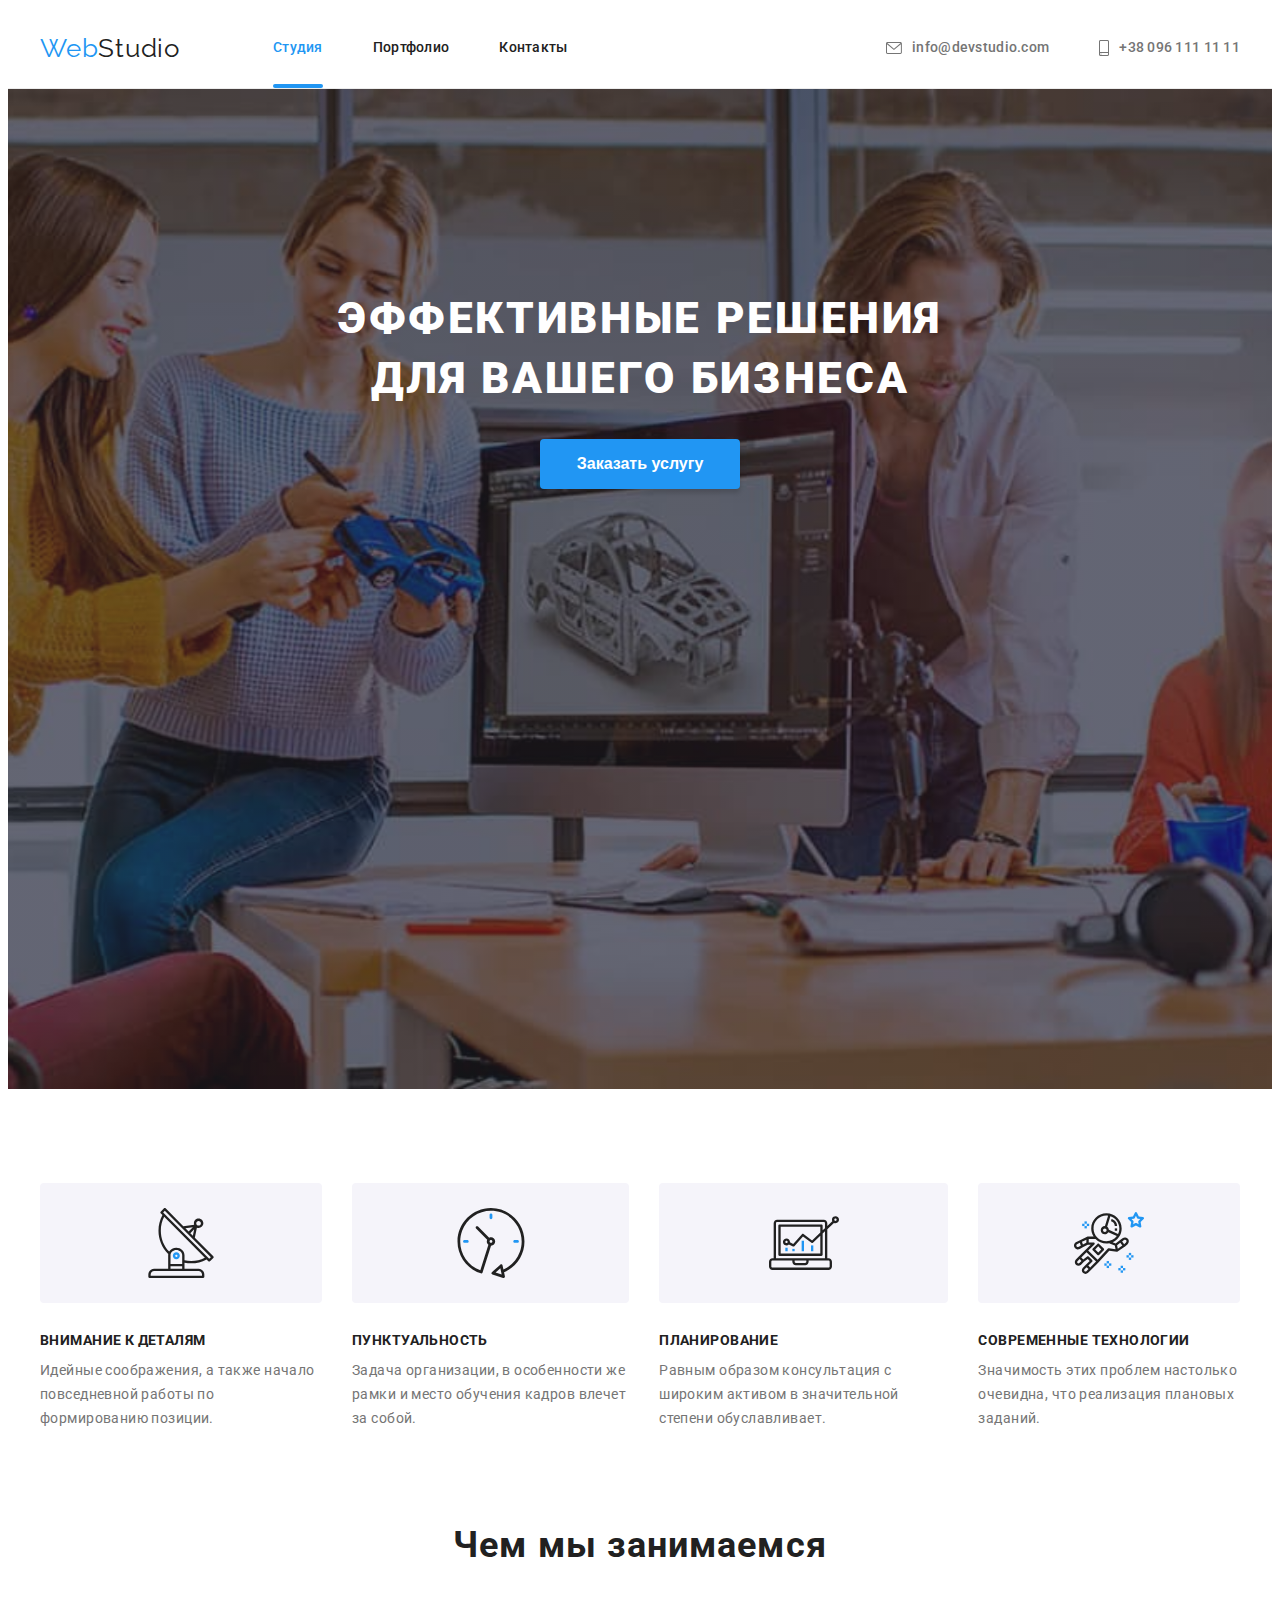
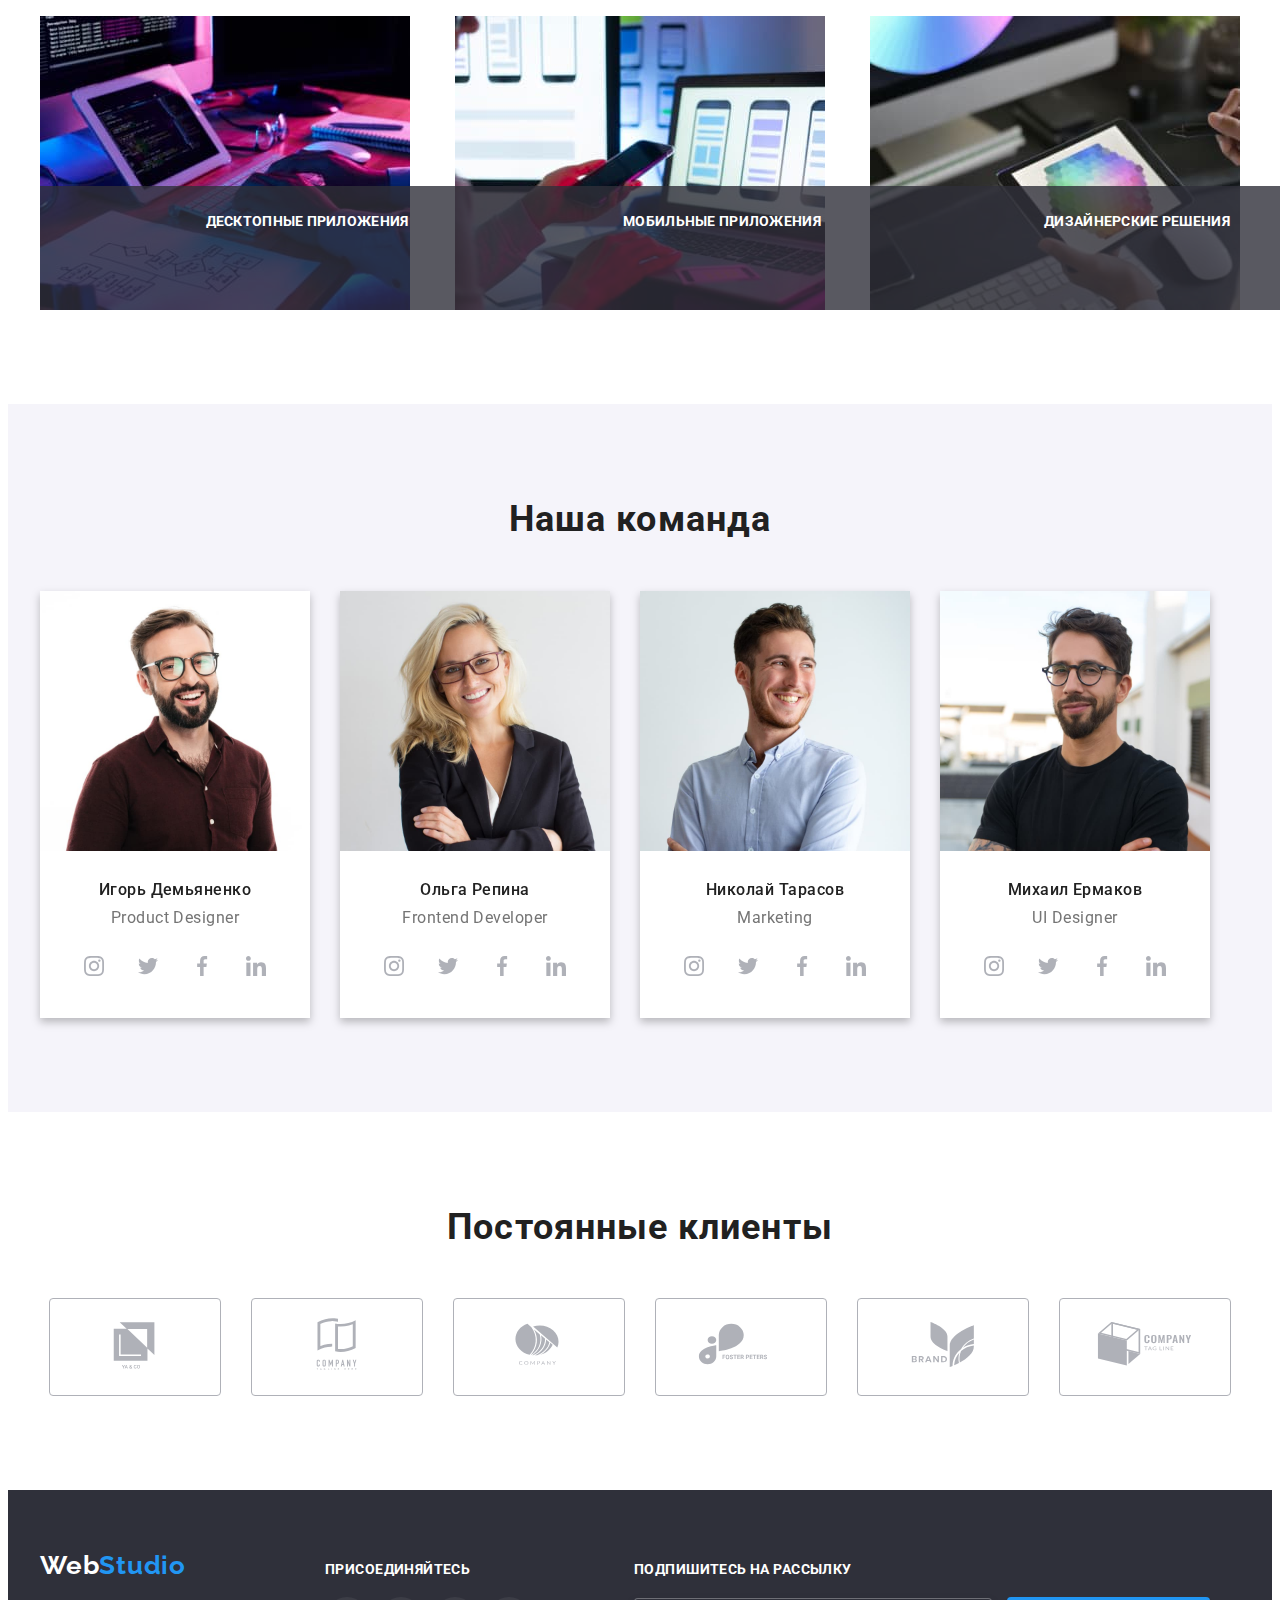
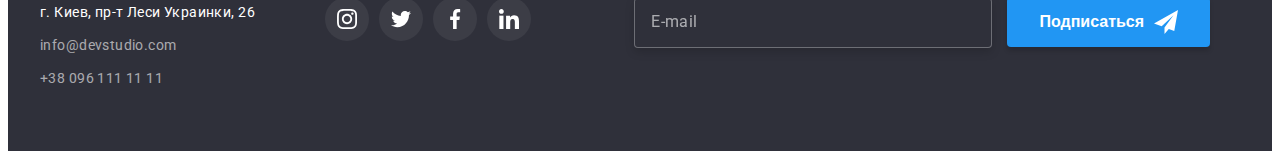
==== index.html @ 56048e96 "compile to scss" ====
<!DOCTYPE html>
<html lang="ru">
<head>
    <meta charset="UTF-8">
    <meta http-equiv="X-UA-Compatible" content="IE=edge">
    <meta name="viewport" content="width=device-width, initial-scale=1.0">
    <title>Document</title>
    <link rel="preconnect" href="https://fonts.googleapis.com">
    <link rel="preconnect" href="https://fonts.gstatic.com" crossorigin>
    <link href="https://fonts.googleapis.com/css2?family=Raleway:wght@700&family=Roboto:wght@400;500;700;900&display=swap" rel="stylesheet">
    <link rel="stylesheet" href="https://cdnjs.cloudflare.com/ajax/libs/modern-normalize/1.1.0/modern-normalize.min.css" integrity="sha512-wpPYUAdjBVSE4KJnH1VR1HeZfpl1ub8YT/NKx4PuQ5NmX2tKuGu6U/JRp5y+Y8XG2tV+wKQpNHVUX03MfMFn9Q==" crossorigin="anonymous" referrerpolicy="no-referrer" />
    <link rel="stylesheet" href="./css/main.min.css">
</head>
<body class="page">
    <!--Шапка сайта-->
    <header class="page-header">
        <div class="container main-nav">
        <a href="/" class="logo link">
        <p lang="en"> <span class="logo-header">Web</span>Studio</p> 
        </a>
        <nav class="nav-list">
        <ul class="site-nav list">
            <li class="item"><a href="./index.html" class="link link-line current">Студия</a></li>
            <li class="item"><a href="./portfolio.html" class="link link-line" >Портфолио</a></li>  
            <li class="item"><a href="" class="link link-line" >Контакты</a></li>
        </ul>
        </nav>
        <ul class="phone-mail list">
            <li class="item" >
                <a class="mail-number link" href="mail:info@devstudio.com">
                    <svg class="icon-mail" width="16" height="12">
                        <use href="./images/sprite.svg#icon-envelope">
                        </use>
                    </svg>
                    info@devstudio.com</a>
            </li>
            <li class="item">
                <a class="mail-number link" href="tel:380961111111">
                        <svg class="icon-mail" width="10" height="16">
                            <use href="./images/sprite.svg#icon-smartphone">
                            </use>
                        </svg>+38 096 111 11 11</a>
            </li>
        </ul>
        </div>
    </header>
    <main>
        <!-- Hero -->
        <section class="hero section">
            <div class="container">
                <h1 class="hero-title">Эффективные решения для вашего бизнеса</h1>
                <button class="button" type="button" data-modal-open>Заказать услугу</button>
            </div>
        </section>
        <section class="section quality">
            <!--Наши сильные качества-->
            <h2 hidden>Наши сильные качества</h2>
            <div class="container">
            <ul class="quality-list list">
                <li class="title-text">
                    <div class="thumb">
                        <svg class="antena" width="70" height="70">
                            <use href="./images/sprite.svg#icon-antenna">
                            </use>
                        </svg>
                    </div>
                    <h3 class="title">Внимание к деталям</h3>
                    <p class="text">Идейные соображения, а также начало повседневной работы по формированию позиции.</p>
                </li>
                <li class="title-text">
                    <div class="thumb">
                        <svg width="70" height="70">
                            <use href="./images/sprite.svg#icon-clock">
                            </use>
                        </svg>
                    </div>
                    <h3 class="title" >Пунктуальность</h3>
                    <p class="text">Задача организации, в особенности же рамки и место обучения кадров влечет за собой.</p>
                </li>
                <li class="title-text">
                    <div class="thumb">
                        <svg width="70" height="70">
                            <use href="./images/sprite.svg#icon-diagram">
                            </use>
                        </svg>
                    </div>
                    <h3 class="title">Планирование</h3>
                    <p class="text">Равным образом консультация с широким активом в значительной степени обуславливает.</p>
                </li>
                <li class="title-text">
                    <div class="thumb">
                        <svg width="70" height="70">
                            <use href="./images/sprite.svg#icon-astronaut">
                            </use>
                        </svg>
                    </div>
                    <h3 class="title">Современные технологии</h3>
                    <p class="text">Значимость этих проблем настолько очевидна, что реализация плановых заданий.</p>
                </li>
            </ul>
            </div>
        </section>
        <section class="section">
            <div class="container">
                <h2 class="service-title">Чем мы занимаемся</h2>
            <div class="list list-image">
                <div class="img-apps">
                    <ul class="list">
                <li class="img-apps-list img-apps">
                    <img class="images-comp" src="./images/image.jpg" alt="человек печатает" width="370" height="294">
                </li>
            </ul>
                <p class="fon-text">
                    Десктопные приложения
                </p>
            </div>
                <div class="img-apps">
                    <ul class="list">
                <li class="img-apps-list">
                    <img class="images-comp" src="./images/image-2.jpg" alt="человек с телефоном за компютером" width="370" height="294">
                </li>
            </ul>
                <p class="fon-text">
                    Мобильные приложения
                </p>
            </div>
                <div class="img-apps">
                    <ul class="list">
                <li class="img-apps-list"> 
                    <img class="images-comp" src="./images/image-3.jpg" alt="человек с планшетом" width="370" height="294">
                </li>
            </ul>
                <p class="fon-text">
                    Дизайнерские решения
                </p>
            </div>
            </div>
            </div>
        </section>
        <section class="our-team section">
            <!--Наша Команда-->
            <h2 class="team-title">Наша команда</h2>
            <div class="container">
            <ul class="list team">
                <li class="list-command">
                    <img class="team-img" src="./images/foto.jpg" alt="фото дизайнера" width="270" height="260">
                    <div class="teammates">
                    <h3 class="teammate">Игорь Демьяненко</h3>
                    <p lang="en" class="position">Product Designer</p>
                    <ul class="social-list list">
                        <li class="social-list-item">
                            <a class="social-list-link" href="">
                            <svg class="social-list-icon" width="20" height="20">
                                <use href="images/sprite.svg#icon-instagram">
                                </use>
                            </svg>
                            </a>
                        </li>
                        <li class="social-list-item">
                            <a class="social-list-link" href="">
                            <svg class="social-list-icon" width="20" height="20">
                                <use href="images/sprite.svg#icon-twitter">
                                </use>
                            </svg>
                            </a>
                        </li>
                        <li class="social-list-item">
                            <a class="social-list-link" href="">
                            <svg class="social-list-icon" width="20" height="20">
                                <use href="images/sprite.svg#icon-facebook">
                                </use>
                            </svg>
                            </a>
                        </li>
                        <li class="social-list-item">
                            <a class="social-list-link" href="">
                            <svg class="social-list-icon" width="20" height="20">
                                <use href="images/sprite.svg#icon-linkedin">
                                </use>
                            </svg>
                            </a>
                        </li>
                    </ul>
                    </div>
                </li>
                <li class="list-command">
                    <img class="team-img" src="./images/foto1.jpg" alt="фото девелопера" width="270" height="260">
                    <div class="teammates">
                    <h3 class="teammate">Ольга Репина</h3>
                    <p class="position" lang="en">Frontend Developer</p>
                    <ul class="social-list list">
                        <li class="social-list-item">
                            <a class="social-list-link" href="">
                            <svg class="social-list-icon" width="20" height="20">
                                <use href="images/sprite.svg#icon-instagram">
                                </use>
                            </svg>
                            </a>
                        </li>
                        <li class="social-list-item">
                            <a class="social-list-link" href="">
                            <svg class="social-list-icon" width="20" height="20">
                                <use href="images/sprite.svg#icon-twitter">
                                </use>
                            </svg>
                            </a>
                        </li>
                        <li class="social-list-item">
                            <a class="social-list-link" href="">
                            <svg class="social-list-icon" width="20" height="20">
                                <use href="images/sprite.svg#icon-facebook">
                                </use>
                            </svg>
                            </a>
                        </li>
                        <li class="social-list-item">
                            <a class="social-list-link" href="">
                            <svg class="social-list-icon" width="20" height="20">
                                <use href="images/sprite.svg#icon-linkedin">
                                </use>
                            </svg>
                            </a>
                        </li>
                    </ul>
                    </div>
                </li>
                <li class="list-command">
                    <img class="team-img" src="./images/foto2.jpg" alt="фото маркетолога" width="270" height="260">
                    <div class="teammates">
                    <h3 class="teammate">Николай Тарасов</h3>
                    <p class="position" lang="en">Marketing</p>
                    <ul class="social-list list">
                        <li class="social-list-item">
                            <a class="social-list-link" href="">
                            <svg class="social-list-icon" width="20" height="20">
                                <use href="images/sprite.svg#icon-instagram">
                                </use>
                            </svg>
                            </a>
                        </li>
                        <li class="social-list-item">
                            <a class="social-list-link" href="">
                            <svg class="social-list-icon" width="20" height="20">
                                <use href="images/sprite.svg#icon-twitter">
                                </use>
                            </svg>
                            </a>
                        </li>
                        <li class="social-list-item">
                            <a class="social-list-link" href="">
                            <svg class="social-list-icon" width="20" height="20">
                                <use href="images/sprite.svg#icon-facebook">
                                </use>
                            </svg>
                            </a>
                        </li>
                        <li class="social-list-item">
                            <a class="social-list-link" href="">
                            <svg class="social-list-icon" width="20" height="20">
                                <use href="images/sprite.svg#icon-linkedin">
                                </use>
                            </svg>
                            </a>
                        </li>
                    </ul>
                    </div>
                </li>
                <li class="list-command">
                    <img class="team-img" src="./images/foto3.jpg" alt="фото ui дизайнера" width="270" height="260">
                    <div class="teammates">
                    <h3 class="teammate">Михаил Ермаков</h3>
                    <p class="position" lang="en">UI Designer</p>
                    <ul class="social-list list">
                        <li class="social-list-item">
                            <a class="social-list-link" href="">
                            <svg class="social-list-icon" width="20" height="20">
                                <use href="images/sprite.svg#icon-instagram">
                                </use>
                            </svg>
                            </a>
                        </li>
                        <li class="social-list-item">
                            <a class="social-list-link" href="">
                            <svg class="social-list-icon" width="20" height="20">
                                <use href="images/sprite.svg#icon-twitter">
                                </use>
                            </svg>
                            </a>
                        </li>
                        <li class="social-list-item">
                            <a class="social-list-link" href="">
                            <svg class="social-list-icon" width="20" height="20">
                                <use href="images/sprite.svg#icon-facebook">
                                </use>
                            </svg>
                            </a>
                        </li>
                        <li class="social-list-item">
                            <a class="social-list-link" href="">
                            <svg class="social-list-icon" width="20" height="20">
                                <use href="images/sprite.svg#icon-linkedin">
                                </use>
                            </svg>
                            </a>
                        </li>
                    </ul>
                    </div>
                </li>
            </ul>
            </div>
        </section>
        <section class="section">
            <h2 class="service-title">Постоянные клиенты</h2>
            <ul class="actions">
                <li class="icons-item">
                    <a class="icons" href="">
                        <svg class="icons-list" width="106" height="60">
                            <use href="images/sprite.svg#icon-logo">
                            </use>
                        </svg>
                    </a>
                </li>
                <li class="icons-item">
                    <a class="icons" href="">
                        <svg class="icons-list" width="106" height="60">
                            <use href="images/sprite.svg#icon-logo-1">
                            </use>
                        </svg>
                    </a>
                </li>
                <li class="icons-item">
                    <a class="icons" href="">
                        <svg class="icons-list" width="106" height="60">
                            <use href="images/sprite.svg#icon-logo-2">
                            </use>
                        </svg>
                    </a>
                </li>
                <li class="icons-item">
                    <a class="icons" href="">
                        <svg class="icons-list" width="106" height="60">
                            <use href="images/sprite.svg#icon-logo-3">
                            </use>
                        </svg>
                    </a>
                </li>
                <li class="icons-item">
                    <a class="icons" href="">
                        <svg class="icons-list" width="106" height="60">
                            <use href="images/sprite.svg#icon-logo-4">
                            </use>
                        </svg>
                    </a>
                </li>
                <li class="icons-item">
                    <a class="icons" href="">
                        <svg class="icons-list" width="106" height="60">
                            <use href="images/sprite.svg#icon-logo-5">
                            </use>
                        </svg>
                    </a>
                </li>
            </ul>
        </section>
    </main>
    <footer class="footer">
        <div class="container foot-container">
            <div class="logo-adress-div">
        <a href="/" class="logo-footer">
            <p lang="en"> <span class="accentlogo">Web</span>Studio</p> 
        </a>
        <address class="adresses">
            <a class="street-adress link" href="https://www.google.com.ua/maps/place/%D0%B1%D1%83%D0%BB.+%D0%9B%D0%B5%D1%81%D0%B8+%D0%A3%D0%BA%D1%80%D0%B0%D0%B8%D0%BD%D0%BA%D0%B8,+26,+%D0%9A%D0%B8%D0%B5%D0%B2,+02000/@50.4258152,30.5366192,16.56z/data=!4m5!3m4!1s0x40d4cf0e033ecbe9:0x57a4dffefec77da0!8m2!3d50.4265807!4d30.5383858">
                г. Киев, пр-т Леси Украинки, 26 
            </a>
            <a href="mail:info@devstudio.com" class="contacts-footer link">info@devstudio.com</a>
            <a href="tel:380961111111" class="contacts-footer link">+38 096 111 11 11</a>
        </address>
            </div>
        <div class="come-links">
            <h2 class="come-in">присоединяйтесь</h2>
        <ul class="social-list list footer-list">
            <li class="social-list-item-footer">
                <a class="social-list-link-footer" href="">
                <svg class="social-list-icon-footer" width="20" height="20">
                    <use href="images/sprite.svg#icon-instagram">
                    </use>
                </svg>
                </a>
            </li>
            <li class="social-list-item-footer">
                <a class="social-list-link-footer" href="">
                <svg class="social-list-icon-footer" width="20" height="20">
                    <use href="images/sprite.svg#icon-twitter">
                    </use>
                </svg>
                </a>
            </li>
            <li class="social-list-item-footer">
                <a class="social-list-link-footer" href="">
                <svg class="social-list-icon-footer" width="20" height="20">
                    <use href="images/sprite.svg#icon-facebook">
                    </use>
                </svg>
                </a>
            </li>
            <li class="social-list-item-footer">
                <a class="social-list-link-footer" href="">
                <svg class="social-list-icon-footer" width="20" height="20">
                    <use href="images/sprite.svg#icon-linkedin">
                    </use>
                </svg>
                </a>
            </li>
        </ul>
        </div>
        <div class="contacts-footer">
            <form class="email-form">
                <p class="subscribe">Подпишитесь на рассылку</p>
                <label class="contact-form-email">
                    <input name="user-email" class="contact-form-input-email" placeholder="E-mail" type="text">
                </label>
                <button class="button-footer" type="button">Подписаться</button>
            </form>
        </div>
    </div>
    </footer>
    <div class="backdrop is-hidden" data-modal>
        <div class="modal">
            <button type="button" class="modal-close-btn" data-modal-close>
                <svg class="modal-close-icon" width="18" height="18">
                    <use href="./images/sprite.svg#close-icon">
                    </use>
                </svg>
            </button>
            <p class="form-head">Оставьте свои данные, мы вам перезвоним</p>
            <form class="contact-form">
                <label class="contact-form-field">
                    <span class="contacts-name-modal">Имя</span> 
                    <span class="contact-form-input-wrapper">
                        <input name="user-name" class="contact-form-input" type="text">
                        <svg class="contact-form-icon" width="18" height="18">
                            <use href="./images/sprite.svg#icon-person-black">
                            </use>
                        </svg>
                    </span>
                </label>
                <label class="contact-form-field">
                    <span class="contacts-name-modal">Телефон</span>
                    <span class="contact-form-input-wrapper">
                    <input name="user-phone" class="contact-form-input" type="tel">
                        <svg class="contact-form-icon" width="18" height="18">
                            <use href="./images/sprite.svg#icon-phone-black">
                            </use>
                        </svg>
                    </span>
                </label>
                <label class="contact-form-field">
                    <span class="contacts-name-modal">Почта</span> 
                    <span class="contact-form-input-wrapper">
                    <input name="user-mail" class="contact-form-input" type="text">
                            <svg class="contact-form-icon" width="18" height="18">
                                <use href="./images/sprite.svg#icon-email-black">
                                </use>
                            </svg>
                        </span>
                    </label>
                        <label class="contact-form-field">
                    <span class="contacts-name-modal">
                        Комментарий</span> 
                    <textarea 
                    name="user-message" 
                    class="contact-form-message" 
                    placeholder="Введите текст"
                    ></textarea>
                </label>
                <div class="contact-form-checkbox-wrapper">
                    <input 
                    name="accept-policy" 
                    type="checkbox" 
                    class="contact-form-checkbox visually-hidden" 
                    id="policy-checkbox" 
                    required 
                    />
                    <label for="policy-checkbox" class="contact-form-checkbox-label"
                    >Соглашаюсь с рассылкой и принимаю&nbsp;<a href="" class="akt" >Условия договора</a></label>
                </div>
                <button type="submit" class="contact-form-submit-btn">Отправить</button>
            </form>
        </div>
    </div>
    <script src="./css/modal.js"></script>
</body>
</html>
---- css/main.min.css ----
:root{--primary-font-family: "Roboto", sans-serif;--secondary-font-family: "Raleway", sans-serif;--primary-text-color: #212121;--secondary-text-color: #757575;--primary-white-color: #FFFFFF;--primary-bcg-color: #2F303A;--accent-color: #2196F3;--secondary-accent-color: #188CE8;--secondary-bcg-color: #F5F4FA;--primary-border-color: #EEEEEE;--primary-icon-color: #AFB1B8}.visually-hidden{position:absolute;width:1px;height:1px;margin:-1px;border:0;padding:0;white-space:nowrap;clip-path:inset(100%);clip:rect(0 0 0 0);overflow:hidden}h1,h2,h3,h4,h5,h6,p,ul{margin-top:0;margin-bottom:0;padding-left:0}img{display:block}.adresses{display:flex;flex-direction:column;font-style:normal;margin-top:20px}.list{padding:0;margin:0;list-style:none}.link{text-decoration:none}.section{padding-top:94px;padding-bottom:94px}.container{margin-left:auto;margin-right:auto;width:1200px;padding:0 15px}.logo{color:var(--primary-text-color);font-family:Raleway, sans-serif;font-size:26px;line-height:1.19;letter-spacing:0.03em;text-decoration:none}.logo-header{color:var(--accent-color);text-decoration:none}.button{color:var(--primary-white-color);background-color:var(--accent-color);font-weight:bold;font-size:16px;line-height:1.87;text-align:center;cursor:pointer;box-shadow:0px 4px 4px rgba(0,0,0,0.15);border-radius:4px;padding:10px 32px;min-width:200px;border:none}.button:hover,.button:focus{transition:500ms cubic-bezier(0.4, 0, 0.2, 1);background-color:var(--secondary-accent-color)}.social-list{justify-content:center;display:flex}.social-list-link{display:flex;align-items:center;justify-content:center;width:44px;height:44px;background-color:var(--primary-white-color);border-radius:50%;transition:background-color 250ms cubic-bezier(0.4, 0, 0.2, 1)}.social-list-item:not(:last-child){margin-right:10px}.social-list-icon{fill:var(--primary-icon-color);transition:fill 250ms cubic-bezier(0.4, 0, 0.2, 1)}.social-list-link:hover,.social-list-link:focus{transition:250ms cubic-bezier(0.4, 0, 0.2, 1);background-color:var(--accent-color)}.social-list-link:hover .social-list-icon,.social-list-link:focus .social-list-icon{transition:250ms cubic-bezier(0.4, 0, 0.2, 1);fill:var(--primary-white-color)}.hero-title{color:var(--primary-white-color);font-weight:900;font-size:44px;line-height:1.36;text-align:center;letter-spacing:0.06em;text-transform:uppercase;width:696px;margin:0 auto;margin-bottom:30px}.title{margin-top:0;margin-bottom:10px;color:var(--primary-text-color);font-weight:bold;letter-spacing:0.03em;text-transform:uppercase;font-size:14px}.text{margin-top:0;margin-bottom:0;font-size:14px;line-height:1.7;letter-spacing:0.03em}.page{background-color:var(--primary-white-color);color:var(--secondary-text-color);font-family:var(--primary-font-family);font-size:14px;line-height:1.14;letter-spacing:0.02em}.page-header{border-bottom:1px solid #ECECEC}.main-nav{display:flex;align-items:center}.site-nav .link:hover,.site-nav .link:focus{color:var(--accent-color)}.site-nav .link .current{color:var(--accent-color)}.site-nav .item:not(:last-child){margin-right:50px}.site-nav{display:flex;font-weight:500;letter-spacing:0.02em;text-decoration:none}.nav-list{margin-left:93px}.mail-number{display:flex;color:var(--secondary-text-color);font-weight:500;text-decoration:none;padding-top:32px;padding-bottom:32px;display:flex;align-items:center;transition:color 250ms cubic-bezier(0.4, 0, 0.2, 1)}.mail-number:hover .icon-mail,.mail-number:focus .icon-mail{fill:var(--accent-color)}.mail-number:hover,.mail-number:focus{color:var(--accent-color);transition:250ms cubic-bezier(0.4, 0, 0.2, 1)}.phone-mail{display:flex;margin-left:auto}.phone-mail .item+.item{margin-left:50px}.item{display:flex;color:var(--secondary-text-color);align-items:center}.hero{text-align:center;background-color:var(--primary-bcg-color);padding:200px 0;max-width:1600px;height:600px;margin-left:auto;margin-right:auto;background-image:linear-gradient(to right, rgba(47,48,58,0.4), rgba(47,48,58,0.4)),url("../images/image hero.jpg");background-repeat:no-repeat;background-position:center;background-size:cover;background-color:#C4C4C4}.service-title{color:var(--primary-text-color);font-weight:bold;font-size:36px;line-height:1.17;text-align:center;letter-spacing:0.03em;text-decoration:none;margin-top:0;margin-bottom:50px}.team-title{color:var(--primary-text-color);background-color:var(--secondary-bcg-color);font-weight:bold;font-size:36px;line-height:1.17;text-align:center;letter-spacing:0.03em;margin-bottom:50px}.backdrop{position:fixed;top:0;left:0;width:100vw;height:100vh;background-color:rgba(0,0,0,0.2);transition:opacity 250ms cubic-bezier(0.4, 0, 0.2, 1),visibility 250ms cubic-bezier(0.4, 0, 0.2, 1)}.backdrop.is-hidden{opacity:0;visibility:hidden;pointer-events:none}.modal{position:absolute;top:50%;left:50%;transform:translate(-50%, -50%);width:528px;height:581px;background-color:#fff;padding:40px}.modal-close-btn{position:absolute;top:8px;right:8px;width:30px;height:30px;border-radius:50%;border:1px solid #0000001A;background-color:transparent;padding:0;display:flex;justify-content:center;align-items:center;cursor:pointer}.modal-close-icon:hover,.modal-close-icon:focus{fill:var(--accent-color)}.modal-close-btn:hover,.modal-close-btn:focus{fill:var(--accent-color)}.form-head{font-family:'Roboto';font-style:normal;font-weight:700;font-size:20px;line-height:23px;text-align:center;letter-spacing:0.03em;margin-bottom:12px;color:#212121}.contact-form-field{display:block;margin-bottom:10px}.contact-form-input{width:100%;height:40px;border:1px solid rgba(33,33,33,0.2);border-radius:4px;padding-left:42px;cursor:pointer;transition:border-color 250ms cubic-bezier(0.4, 0, 0.2, 1);margin-top:4px}.contact-form-input:hover,.contact-form-input:focus{outline:none;border-color:var(--accent-color)}.contact-form-input:hover+.contact-form-icon,.contact-form-input:focus+.contact-form-icon{fill:var(--accent-color)}.contact-form-input-wrapper{margin-top:4px;position:relative}.contact-form-checkbox-wrapper{margin-bottom:30px}.contact-form-icon{position:absolute;top:50%;left:12px;transform:translateY(-50%);transition:fill 250ms cubic-bezier(0.4, 0, 0.2, 1)}.contacts-name-modal{font-family:'Roboto';font-style:normal;font-weight:400;font-size:12px;line-height:14px;letter-spacing:0.01em;color:#757575}.contact-form-message{width:100%;height:120px;margin-top:4px;padding:12px 16px;resize:none;border:1px solid rgba(33,33,33,0.2);box-sizing:border-box;border-radius:4px;outline:none;transition:border-color 250ms cubic-bezier(0.4, 0, 0.2, 1)}.contact-form-message:hover,.contact-form-message:focus{border-color:var(--accent-color)}.contact-form-message::placeholder{font-family:'Roboto';font-style:normal;font-weight:400;font-size:12px;line-height:14px;letter-spacing:0.01em;color:rgba(117,117,117,0.5)}.contact-form-checkbox-label{display:flex;justify-content:center;font-family:'Roboto';font-style:normal;font-weight:400;font-size:14px;line-height:24px;display:flex;align-items:center;letter-spacing:0.03em;color:#757575}.contact-form-checkbox:checked+.contact-form-checkbox-label::before{background-image:url("../images/icon-check.svg");background-color:var(--accent-color)}.akt{color:var(--accent-color)}.contact-form-checkbox-label::before{border:2px solid #212121;display:inline-block;content:"";width:16px;height:16px;cursor:pointer;margin-right:8px}.contact-form-checkbox:focus+.contact-form-checkbox-label::before{border:2px solid var(--accent-color)}.contact-form-submit-btn{display:block;margin:0 auto;color:var(--primary-white-color);background-color:var(--accent-color);font-weight:bold;font-size:16px;line-height:1.87;text-align:center;cursor:pointer;box-shadow:0px 4px 4px rgba(0,0,0,0.15);border-radius:4px;padding:10px 32px;min-width:200px;border:none}.contact-form-submit-btn:hover,.contact-form-submit-btn:focus{transition:500ms cubic-bezier(0.4, 0, 0.2, 1);background-color:var(--secondary-accent-color)}.button-list{color:var(--primary-text-color);font-weight:500;font-size:16px;line-height:1.62;letter-spacing:0.03em;display:flex;margin-bottom:34px;justify-content:center}.buttons{font-family:inherit;font-weight:500;font-size:16px;line-height:1.62;text-align:center;letter-spacing:0.03em;cursor:pointer;border:none;padding:6px 22px;border-radius:4px;transition:box-shadow 250ms cubic-bezier(0.4, 0, 0.2, 1),color 250ms cubic-bezier(0.4, 0, 0.2, 1),bacground-color 250ms cubic-bezier(0.4, 0, 0.2, 1)}.galerry-list{display:flex;flex-wrap:wrap}.flex-elements{display:block;width:370px}.name-pic{color:var(--primary-text-color);font-weight:bold;font-size:18px;line-height:2;letter-spacing:0.06em;margin-bottom:4px}.names-pic{padding-top:20px;padding-bottom:20px;padding-left:24px;padding-right:24px;border-bottom:1px solid var(--primary-border-color);border-left:1px solid var(--primary-border-color);border-right:1px solid var(--primary-border-color)}.flex-elements:hover{transition:250ms cubic-bezier(0.4, 0, 0.2, 1);box-shadow:0px 1px 1px rgba(0,0,0,0.12),0px 4px 4px rgba(0,0,0,0.06),1px 4px 6px rgba(0,0,0,0.16)}.gallery:not(:nth-child(3n)){margin-right:30px}.gallery:nth-last-child(-n+3){margin-bottom:0}.gallery{margin-bottom:30px}.overlay{position:absolute;padding:63px 24px;text-align:center;width:100%;height:100%;top:0;left:0;height:294px;width:100%;overflow:hidden;background:rgba(33,150,243,0.9);font-weight:400;font-size:18px;line-height:28px;letter-spacing:0.03em;color:#FFFFFF;transform:translateY(100%);transition:opasity 250ms cubic-bezier(0.4, 0, 0.2, 1)}.links:hover .overlay,.links:focus .overlay{transform:translateY(0%)}.links-img{position:relative;overflow:hidden}.kind-bussines{color:var(--secondary-text-color);font-size:16px;line-height:1.87;letter-spacing:0.03em}.links{text-decoration:none;transition:box-shadow 250ms cubic-bezier(0.4, 0, 0.2, 1)}.buttons:hover,.buttons:focus{background-color:var(--secondary-accent-color);color:var(--primary-white-color);background:#2196F3;box-shadow:0px 3px 1px rgba(0,0,0,0.1),0px 1px 2px rgba(0,0,0,0.08),0px 2px 2px rgba(0,0,0,0.12);border-radius:4px;transition:250ms cubic-bezier(0.4, 0, 0.2, 1)}.btn{border:none}.btn:not(:last-child){margin-right:8px}.site-nav .link{display:block;padding-top:32px;padding-bottom:32px;color:var(--primary-text-color);font-weight:500;transition:color 250ms cubic-bezier(0.4, 0, 0.2, 1)}.site-nav .link.current{color:var(--accent-color)}.link-line{position:relative}.link-line.current::after{content:'';display:block;width:100%;height:4px;background:#2196F3;border-radius:2px;left:0;bottom:0;position:absolute}.icon-mail{margin-right:10px;fill:currentColor}.footer{background-color:var(--primary-bcg-color);padding:60px 0}.logo-footer{color:var(--accent-color);font-family:Raleway;font-weight:bold;font-size:26px;line-height:1.19;letter-spacing:0.03em;text-decoration:none}.street-adress{font-style:normal;color:var(--primary-white-color);font-size:14px;line-height:1.7;letter-spacing:0.03em;margin-bottom:9px}.come-in{font-family:Roboto;font-style:normal;font-weight:bold;font-size:14px;line-height:16px;letter-spacing:0.03em;text-transform:uppercase;color:var(--primary-white-color)}.foot-container{display:flex;align-items:baseline}.logo-adress-div{flex-direction:column;margin-right:70px}.come-links{display:flex;flex-direction:column;margin-right:93px}.come-in{margin-bottom:20px}.social-list-item-footer{margin-right:10px}.social-list-link-footer{display:flex;align-items:center;justify-content:center;width:44px;height:44px;background-color:#ffffff10;border-radius:50%;transition:background-color 250ms cubic-bezier(0.4, 0, 0.2, 1)}.social-list-icon-footer{fill:var(--primary-white-color);transition:250ms cubic-bezier(0.4, 0, 0.2, 1)}.social-list-link-footer:hover,.social-list-link-footer:focus{transition:250ms cubic-bezier(0.4, 0, 0.2, 1);background-color:var(--accent-color)}.contacts-footer{font-size:14px;line-height:1.7;letter-spacing:0.03em;color:rgba(255,255,255,0.6)}.contacts-footer:not(:last-child){margin-bottom:9px}.accentlogo{color:var(--primary-white-color)}.subscribe{font-family:'Roboto';font-style:normal;font-weight:700;font-size:14px;line-height:16px;letter-spacing:0.03em;text-transform:uppercase;margin-bottom:20px;color:#FFFFFF}.button-footer{display:inline-flex;color:var(--primary-white-color);background-color:var(--accent-color);font-weight:bold;font-size:16px;line-height:1.87;text-align:center;cursor:pointer;box-shadow:0px 4px 4px rgba(0,0,0,0.15);border-radius:4px;padding:10px 32px;min-width:200px;border:none;align-items:center}.button-footer:hover,.button-footer:focus{transition:250ms cubic-bezier(0.4, 0, 0.2, 1);background-color:var(--secondary-accent-color)}.img-send{margin-left:10px}.contact-form-input-email{background-color:var(--primary-bcg-color);border:1px solid rgba(255,255,255,0.3);box-sizing:border-box;filter:drop-shadow(0px 4px 4px rgba(0,0,0,0.15));border-radius:4px}.contact-form-input-email{width:358px;height:50px;padding-left:16px;margin-right:12px;color:var(--primary-white-color)}.contact-form-input-email::placeholder{font-family:'Roboto';font-style:normal;font-weight:400;font-size:16px;line-height:20px;display:flex;align-items:center;letter-spacing:0.03em;color:rgba(255,255,255,0.6)}.button-footer::after{background-image:url("../images/icon-send.svg");width:24px;height:24px;content:"";display:inline-block;margin-left:10px}.quality-list{color:var(--secondary-text-color);display:flex;align-items:center}.thumb{background:#F5F4FA;border-radius:4px;margin-bottom:30px;display:flex;align-items:center;justify-content:center;height:120px}.quality{padding-bottom:0}.quality-list .text{font-size:14px;line-height:1.7;letter-spacing:0.03em}.title-text{margin-right:30px}.title-text:last-child{margin-right:0}.fon-text{color:#FFFFFF;padding:27px 82px;text-align:center;position:absolute;height:70px;width:100%;bottom:0;left:0;background:rgba(47,48,58,0.8);font-weight:700;font-size:14px;line-height:16px;text-transform:uppercase}.img-apps-list{position:relative}.img-apps{position:relative}.list-image{display:flex;justify-content:space-between}.images-comp:not(:last-child){margin-right:30px}.our-team{background-color:var(--secondary-bcg-color)}.teammate{color:var(--primary-text-color);font-weight:500;font-size:16px;line-height:1.18;text-align:center;letter-spacing:0.03em;margin-bottom:10px}.teammates{padding-top:30px;padding-bottom:30px}.team{display:flex;justify-content:space-between}.team-img{margin-right:30px}.list-command{width:270px;background-color:var(--primary-white-color);margin-right:30px;filter:drop-shadow(0px 4px 4px rgba(0,0,0,0.25))}.position{color:var(--secondary-text-color);font-size:16px;line-height:1.18;text-align:center;letter-spacing:0.03em;margin-bottom:16px}.actions{display:flex;list-style:none;justify-content:center}.icons{color:#AFB1B8;border:1px solid #AFB1B8;border-radius:4px;padding-left:32px;padding-right:32px;padding-top:16px;padding-bottom:16px;display:block;transition:color 250ms cubic-bezier(0.4, 0, 0.2, 1),background-color 250ms cubic-bezier(0.4, 0, 0.2, 1)}.icons:hover,.icons:focus{transition:250ms cubic-bezier(0.4, 0, 0.2, 1);color:var(--accent-color);border-color:var(--accent-color);filter:drop-shadow(0px 4px 4px rgba(0,0,0,0.25))}.icons-list{fill:currentColor}.icons-item:not(:last-child){margin-right:30px}
/*# sourceMappingURL=main.min.css.map */
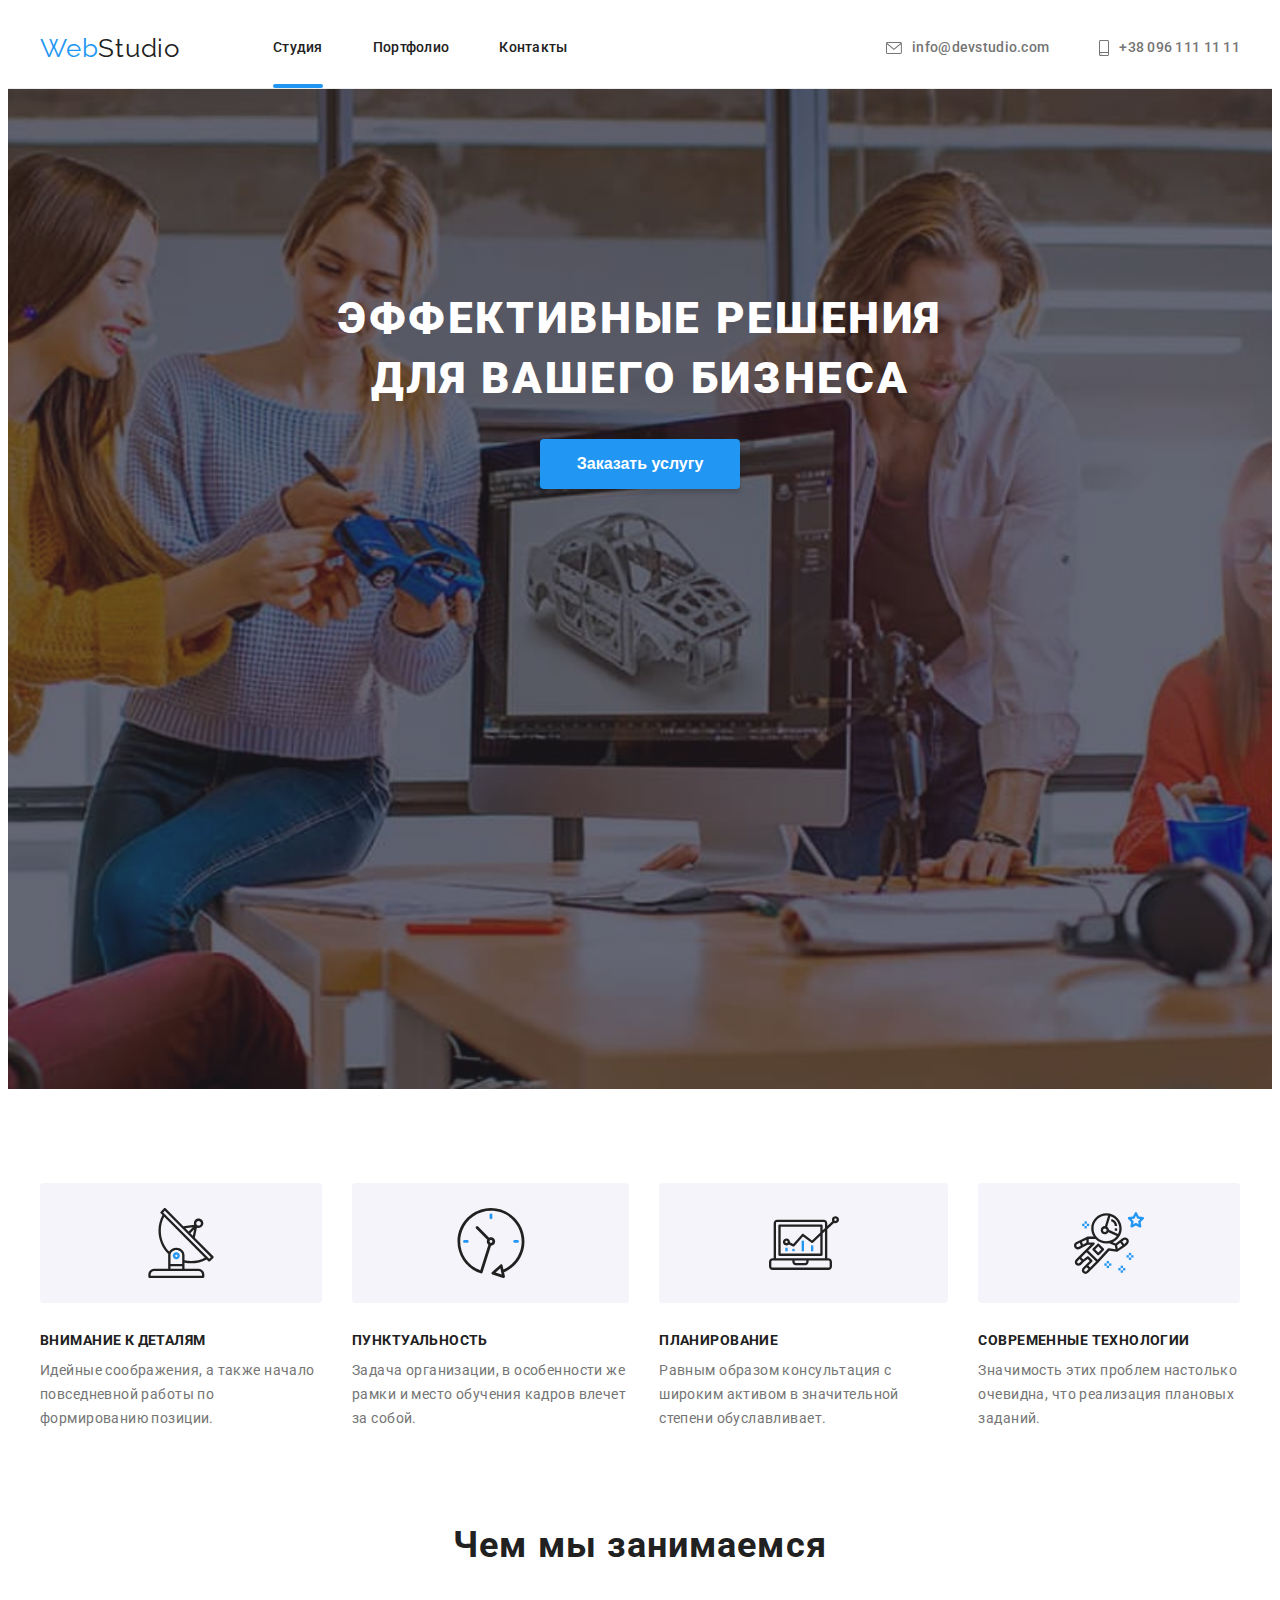
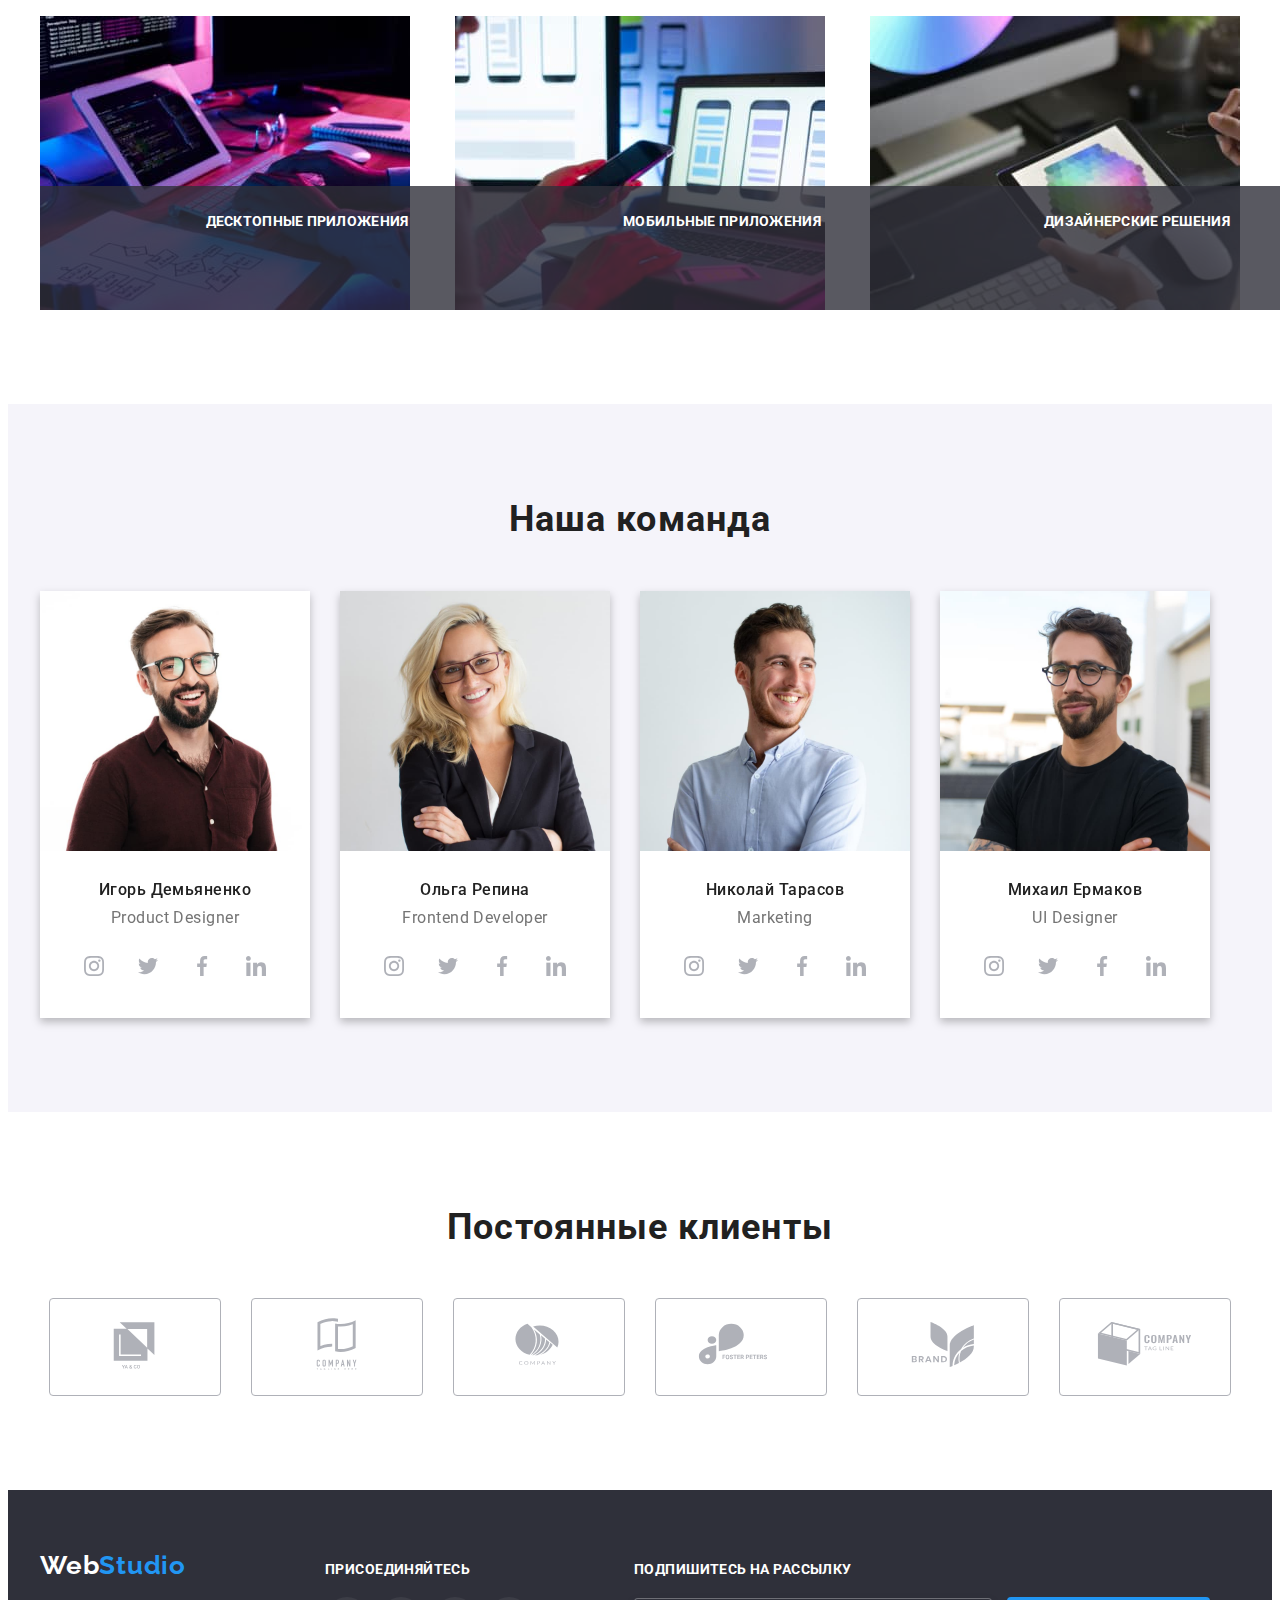
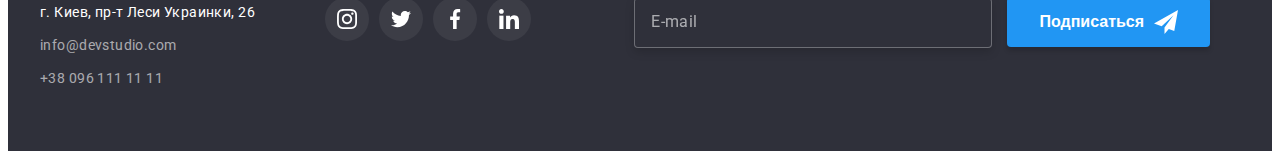
==== commit 6dfb72d2: "BEM" ====
--- a/index.html
+++ b/index.html
@@ -13,29 +13,29 @@
 </head>
 <body class="page">
     <!--Шапка сайта-->
-    <header class="page-header">
+    <header class="header">
         <div class="container main-nav">
         <a href="/" class="logo link">
-        <p lang="en"> <span class="logo-header">Web</span>Studio</p> 
+        <p lang="en"> <span class="logo__img">Web</span>Studio</p> 
         </a>
-        <nav class="nav-list">
+        <nav class="navigation">
         <ul class="site-nav list">
-            <li class="item"><a href="./index.html" class="link link-line current">Студия</a></li>
-            <li class="item"><a href="./portfolio.html" class="link link-line" >Портфолио</a></li>  
-            <li class="item"><a href="" class="link link-line" >Контакты</a></li>
+            <li class="site-nav__item"><a href="./index.html" class="site-nav__link link current">Студия</a></li>
+            <li class="site-nav__item"><a href="./portfolio.html" class="site-nav__link link" >Портфолио</a></li>  
+            <li class="site-nav__item"><a href="" class="site-nav__link link" >Контакты</a></li>
         </ul>
         </nav>
         <ul class="phone-mail list">
-            <li class="item" >
-                <a class="mail-number link" href="mail:info@devstudio.com">
+            <li class="phone-mail__item" >
+                <a class="header__mail-number link" href="mail:info@devstudio.com">
                     <svg class="icon-mail" width="16" height="12">
                         <use href="./images/sprite.svg#icon-envelope">
                         </use>
                     </svg>
                     info@devstudio.com</a>
             </li>
-            <li class="item">
-                <a class="mail-number link" href="tel:380961111111">
+            <li class="phone-mail__item">
+                <a class="header__mail-number link" href="tel:380961111111">
                         <svg class="icon-mail" width="10" height="16">
                             <use href="./images/sprite.svg#icon-smartphone">
                             </use>
--- a/css/main.min.css
+++ b/css/main.min.css
@@ -1,2 +1,2 @@
-:root{--primary-font-family: "Roboto", sans-serif;--secondary-font-family: "Raleway", sans-serif;--primary-text-color: #212121;--secondary-text-color: #757575;--primary-white-color: #FFFFFF;--primary-bcg-color: #2F303A;--accent-color: #2196F3;--secondary-accent-color: #188CE8;--secondary-bcg-color: #F5F4FA;--primary-border-color: #EEEEEE;--primary-icon-color: #AFB1B8}.visually-hidden{position:absolute;width:1px;height:1px;margin:-1px;border:0;padding:0;white-space:nowrap;clip-path:inset(100%);clip:rect(0 0 0 0);overflow:hidden}h1,h2,h3,h4,h5,h6,p,ul{margin-top:0;margin-bottom:0;padding-left:0}img{display:block}.adresses{display:flex;flex-direction:column;font-style:normal;margin-top:20px}.list{padding:0;margin:0;list-style:none}.link{text-decoration:none}.section{padding-top:94px;padding-bottom:94px}.container{margin-left:auto;margin-right:auto;width:1200px;padding:0 15px}.logo{color:var(--primary-text-color);font-family:Raleway, sans-serif;font-size:26px;line-height:1.19;letter-spacing:0.03em;text-decoration:none}.logo-header{color:var(--accent-color);text-decoration:none}.button{color:var(--primary-white-color);background-color:var(--accent-color);font-weight:bold;font-size:16px;line-height:1.87;text-align:center;cursor:pointer;box-shadow:0px 4px 4px rgba(0,0,0,0.15);border-radius:4px;padding:10px 32px;min-width:200px;border:none}.button:hover,.button:focus{transition:500ms cubic-bezier(0.4, 0, 0.2, 1);background-color:var(--secondary-accent-color)}.social-list{justify-content:center;display:flex}.social-list-link{display:flex;align-items:center;justify-content:center;width:44px;height:44px;background-color:var(--primary-white-color);border-radius:50%;transition:background-color 250ms cubic-bezier(0.4, 0, 0.2, 1)}.social-list-item:not(:last-child){margin-right:10px}.social-list-icon{fill:var(--primary-icon-color);transition:fill 250ms cubic-bezier(0.4, 0, 0.2, 1)}.social-list-link:hover,.social-list-link:focus{transition:250ms cubic-bezier(0.4, 0, 0.2, 1);background-color:var(--accent-color)}.social-list-link:hover .social-list-icon,.social-list-link:focus .social-list-icon{transition:250ms cubic-bezier(0.4, 0, 0.2, 1);fill:var(--primary-white-color)}.hero-title{color:var(--primary-white-color);font-weight:900;font-size:44px;line-height:1.36;text-align:center;letter-spacing:0.06em;text-transform:uppercase;width:696px;margin:0 auto;margin-bottom:30px}.title{margin-top:0;margin-bottom:10px;color:var(--primary-text-color);font-weight:bold;letter-spacing:0.03em;text-transform:uppercase;font-size:14px}.text{margin-top:0;margin-bottom:0;font-size:14px;line-height:1.7;letter-spacing:0.03em}.page{background-color:var(--primary-white-color);color:var(--secondary-text-color);font-family:var(--primary-font-family);font-size:14px;line-height:1.14;letter-spacing:0.02em}.page-header{border-bottom:1px solid #ECECEC}.main-nav{display:flex;align-items:center}.site-nav .link:hover,.site-nav .link:focus{color:var(--accent-color)}.site-nav .link .current{color:var(--accent-color)}.site-nav .item:not(:last-child){margin-right:50px}.site-nav{display:flex;font-weight:500;letter-spacing:0.02em;text-decoration:none}.nav-list{margin-left:93px}.mail-number{display:flex;color:var(--secondary-text-color);font-weight:500;text-decoration:none;padding-top:32px;padding-bottom:32px;display:flex;align-items:center;transition:color 250ms cubic-bezier(0.4, 0, 0.2, 1)}.mail-number:hover .icon-mail,.mail-number:focus .icon-mail{fill:var(--accent-color)}.mail-number:hover,.mail-number:focus{color:var(--accent-color);transition:250ms cubic-bezier(0.4, 0, 0.2, 1)}.phone-mail{display:flex;margin-left:auto}.phone-mail .item+.item{margin-left:50px}.item{display:flex;color:var(--secondary-text-color);align-items:center}.hero{text-align:center;background-color:var(--primary-bcg-color);padding:200px 0;max-width:1600px;height:600px;margin-left:auto;margin-right:auto;background-image:linear-gradient(to right, rgba(47,48,58,0.4), rgba(47,48,58,0.4)),url("../images/image hero.jpg");background-repeat:no-repeat;background-position:center;background-size:cover;background-color:#C4C4C4}.service-title{color:var(--primary-text-color);font-weight:bold;font-size:36px;line-height:1.17;text-align:center;letter-spacing:0.03em;text-decoration:none;margin-top:0;margin-bottom:50px}.team-title{color:var(--primary-text-color);background-color:var(--secondary-bcg-color);font-weight:bold;font-size:36px;line-height:1.17;text-align:center;letter-spacing:0.03em;margin-bottom:50px}.backdrop{position:fixed;top:0;left:0;width:100vw;height:100vh;background-color:rgba(0,0,0,0.2);transition:opacity 250ms cubic-bezier(0.4, 0, 0.2, 1),visibility 250ms cubic-bezier(0.4, 0, 0.2, 1)}.backdrop.is-hidden{opacity:0;visibility:hidden;pointer-events:none}.modal{position:absolute;top:50%;left:50%;transform:translate(-50%, -50%);width:528px;height:581px;background-color:#fff;padding:40px}.modal-close-btn{position:absolute;top:8px;right:8px;width:30px;height:30px;border-radius:50%;border:1px solid #0000001A;background-color:transparent;padding:0;display:flex;justify-content:center;align-items:center;cursor:pointer}.modal-close-icon:hover,.modal-close-icon:focus{fill:var(--accent-color)}.modal-close-btn:hover,.modal-close-btn:focus{fill:var(--accent-color)}.form-head{font-family:'Roboto';font-style:normal;font-weight:700;font-size:20px;line-height:23px;text-align:center;letter-spacing:0.03em;margin-bottom:12px;color:#212121}.contact-form-field{display:block;margin-bottom:10px}.contact-form-input{width:100%;height:40px;border:1px solid rgba(33,33,33,0.2);border-radius:4px;padding-left:42px;cursor:pointer;transition:border-color 250ms cubic-bezier(0.4, 0, 0.2, 1);margin-top:4px}.contact-form-input:hover,.contact-form-input:focus{outline:none;border-color:var(--accent-color)}.contact-form-input:hover+.contact-form-icon,.contact-form-input:focus+.contact-form-icon{fill:var(--accent-color)}.contact-form-input-wrapper{margin-top:4px;position:relative}.contact-form-checkbox-wrapper{margin-bottom:30px}.contact-form-icon{position:absolute;top:50%;left:12px;transform:translateY(-50%);transition:fill 250ms cubic-bezier(0.4, 0, 0.2, 1)}.contacts-name-modal{font-family:'Roboto';font-style:normal;font-weight:400;font-size:12px;line-height:14px;letter-spacing:0.01em;color:#757575}.contact-form-message{width:100%;height:120px;margin-top:4px;padding:12px 16px;resize:none;border:1px solid rgba(33,33,33,0.2);box-sizing:border-box;border-radius:4px;outline:none;transition:border-color 250ms cubic-bezier(0.4, 0, 0.2, 1)}.contact-form-message:hover,.contact-form-message:focus{border-color:var(--accent-color)}.contact-form-message::placeholder{font-family:'Roboto';font-style:normal;font-weight:400;font-size:12px;line-height:14px;letter-spacing:0.01em;color:rgba(117,117,117,0.5)}.contact-form-checkbox-label{display:flex;justify-content:center;font-family:'Roboto';font-style:normal;font-weight:400;font-size:14px;line-height:24px;display:flex;align-items:center;letter-spacing:0.03em;color:#757575}.contact-form-checkbox:checked+.contact-form-checkbox-label::before{background-image:url("../images/icon-check.svg");background-color:var(--accent-color)}.akt{color:var(--accent-color)}.contact-form-checkbox-label::before{border:2px solid #212121;display:inline-block;content:"";width:16px;height:16px;cursor:pointer;margin-right:8px}.contact-form-checkbox:focus+.contact-form-checkbox-label::before{border:2px solid var(--accent-color)}.contact-form-submit-btn{display:block;margin:0 auto;color:var(--primary-white-color);background-color:var(--accent-color);font-weight:bold;font-size:16px;line-height:1.87;text-align:center;cursor:pointer;box-shadow:0px 4px 4px rgba(0,0,0,0.15);border-radius:4px;padding:10px 32px;min-width:200px;border:none}.contact-form-submit-btn:hover,.contact-form-submit-btn:focus{transition:500ms cubic-bezier(0.4, 0, 0.2, 1);background-color:var(--secondary-accent-color)}.button-list{color:var(--primary-text-color);font-weight:500;font-size:16px;line-height:1.62;letter-spacing:0.03em;display:flex;margin-bottom:34px;justify-content:center}.buttons{font-family:inherit;font-weight:500;font-size:16px;line-height:1.62;text-align:center;letter-spacing:0.03em;cursor:pointer;border:none;padding:6px 22px;border-radius:4px;transition:box-shadow 250ms cubic-bezier(0.4, 0, 0.2, 1),color 250ms cubic-bezier(0.4, 0, 0.2, 1),bacground-color 250ms cubic-bezier(0.4, 0, 0.2, 1)}.galerry-list{display:flex;flex-wrap:wrap}.flex-elements{display:block;width:370px}.name-pic{color:var(--primary-text-color);font-weight:bold;font-size:18px;line-height:2;letter-spacing:0.06em;margin-bottom:4px}.names-pic{padding-top:20px;padding-bottom:20px;padding-left:24px;padding-right:24px;border-bottom:1px solid var(--primary-border-color);border-left:1px solid var(--primary-border-color);border-right:1px solid var(--primary-border-color)}.flex-elements:hover{transition:250ms cubic-bezier(0.4, 0, 0.2, 1);box-shadow:0px 1px 1px rgba(0,0,0,0.12),0px 4px 4px rgba(0,0,0,0.06),1px 4px 6px rgba(0,0,0,0.16)}.gallery:not(:nth-child(3n)){margin-right:30px}.gallery:nth-last-child(-n+3){margin-bottom:0}.gallery{margin-bottom:30px}.overlay{position:absolute;padding:63px 24px;text-align:center;width:100%;height:100%;top:0;left:0;height:294px;width:100%;overflow:hidden;background:rgba(33,150,243,0.9);font-weight:400;font-size:18px;line-height:28px;letter-spacing:0.03em;color:#FFFFFF;transform:translateY(100%);transition:opasity 250ms cubic-bezier(0.4, 0, 0.2, 1)}.links:hover .overlay,.links:focus .overlay{transform:translateY(0%)}.links-img{position:relative;overflow:hidden}.kind-bussines{color:var(--secondary-text-color);font-size:16px;line-height:1.87;letter-spacing:0.03em}.links{text-decoration:none;transition:box-shadow 250ms cubic-bezier(0.4, 0, 0.2, 1)}.buttons:hover,.buttons:focus{background-color:var(--secondary-accent-color);color:var(--primary-white-color);background:#2196F3;box-shadow:0px 3px 1px rgba(0,0,0,0.1),0px 1px 2px rgba(0,0,0,0.08),0px 2px 2px rgba(0,0,0,0.12);border-radius:4px;transition:250ms cubic-bezier(0.4, 0, 0.2, 1)}.btn{border:none}.btn:not(:last-child){margin-right:8px}.site-nav .link{display:block;padding-top:32px;padding-bottom:32px;color:var(--primary-text-color);font-weight:500;transition:color 250ms cubic-bezier(0.4, 0, 0.2, 1)}.site-nav .link.current{color:var(--accent-color)}.link-line{position:relative}.link-line.current::after{content:'';display:block;width:100%;height:4px;background:#2196F3;border-radius:2px;left:0;bottom:0;position:absolute}.icon-mail{margin-right:10px;fill:currentColor}.footer{background-color:var(--primary-bcg-color);padding:60px 0}.logo-footer{color:var(--accent-color);font-family:Raleway;font-weight:bold;font-size:26px;line-height:1.19;letter-spacing:0.03em;text-decoration:none}.street-adress{font-style:normal;color:var(--primary-white-color);font-size:14px;line-height:1.7;letter-spacing:0.03em;margin-bottom:9px}.come-in{font-family:Roboto;font-style:normal;font-weight:bold;font-size:14px;line-height:16px;letter-spacing:0.03em;text-transform:uppercase;color:var(--primary-white-color)}.foot-container{display:flex;align-items:baseline}.logo-adress-div{flex-direction:column;margin-right:70px}.come-links{display:flex;flex-direction:column;margin-right:93px}.come-in{margin-bottom:20px}.social-list-item-footer{margin-right:10px}.social-list-link-footer{display:flex;align-items:center;justify-content:center;width:44px;height:44px;background-color:#ffffff10;border-radius:50%;transition:background-color 250ms cubic-bezier(0.4, 0, 0.2, 1)}.social-list-icon-footer{fill:var(--primary-white-color);transition:250ms cubic-bezier(0.4, 0, 0.2, 1)}.social-list-link-footer:hover,.social-list-link-footer:focus{transition:250ms cubic-bezier(0.4, 0, 0.2, 1);background-color:var(--accent-color)}.contacts-footer{font-size:14px;line-height:1.7;letter-spacing:0.03em;color:rgba(255,255,255,0.6)}.contacts-footer:not(:last-child){margin-bottom:9px}.accentlogo{color:var(--primary-white-color)}.subscribe{font-family:'Roboto';font-style:normal;font-weight:700;font-size:14px;line-height:16px;letter-spacing:0.03em;text-transform:uppercase;margin-bottom:20px;color:#FFFFFF}.button-footer{display:inline-flex;color:var(--primary-white-color);background-color:var(--accent-color);font-weight:bold;font-size:16px;line-height:1.87;text-align:center;cursor:pointer;box-shadow:0px 4px 4px rgba(0,0,0,0.15);border-radius:4px;padding:10px 32px;min-width:200px;border:none;align-items:center}.button-footer:hover,.button-footer:focus{transition:250ms cubic-bezier(0.4, 0, 0.2, 1);background-color:var(--secondary-accent-color)}.img-send{margin-left:10px}.contact-form-input-email{background-color:var(--primary-bcg-color);border:1px solid rgba(255,255,255,0.3);box-sizing:border-box;filter:drop-shadow(0px 4px 4px rgba(0,0,0,0.15));border-radius:4px}.contact-form-input-email{width:358px;height:50px;padding-left:16px;margin-right:12px;color:var(--primary-white-color)}.contact-form-input-email::placeholder{font-family:'Roboto';font-style:normal;font-weight:400;font-size:16px;line-height:20px;display:flex;align-items:center;letter-spacing:0.03em;color:rgba(255,255,255,0.6)}.button-footer::after{background-image:url("../images/icon-send.svg");width:24px;height:24px;content:"";display:inline-block;margin-left:10px}.quality-list{color:var(--secondary-text-color);display:flex;align-items:center}.thumb{background:#F5F4FA;border-radius:4px;margin-bottom:30px;display:flex;align-items:center;justify-content:center;height:120px}.quality{padding-bottom:0}.quality-list .text{font-size:14px;line-height:1.7;letter-spacing:0.03em}.title-text{margin-right:30px}.title-text:last-child{margin-right:0}.fon-text{color:#FFFFFF;padding:27px 82px;text-align:center;position:absolute;height:70px;width:100%;bottom:0;left:0;background:rgba(47,48,58,0.8);font-weight:700;font-size:14px;line-height:16px;text-transform:uppercase}.img-apps-list{position:relative}.img-apps{position:relative}.list-image{display:flex;justify-content:space-between}.images-comp:not(:last-child){margin-right:30px}.our-team{background-color:var(--secondary-bcg-color)}.teammate{color:var(--primary-text-color);font-weight:500;font-size:16px;line-height:1.18;text-align:center;letter-spacing:0.03em;margin-bottom:10px}.teammates{padding-top:30px;padding-bottom:30px}.team{display:flex;justify-content:space-between}.team-img{margin-right:30px}.list-command{width:270px;background-color:var(--primary-white-color);margin-right:30px;filter:drop-shadow(0px 4px 4px rgba(0,0,0,0.25))}.position{color:var(--secondary-text-color);font-size:16px;line-height:1.18;text-align:center;letter-spacing:0.03em;margin-bottom:16px}.actions{display:flex;list-style:none;justify-content:center}.icons{color:#AFB1B8;border:1px solid #AFB1B8;border-radius:4px;padding-left:32px;padding-right:32px;padding-top:16px;padding-bottom:16px;display:block;transition:color 250ms cubic-bezier(0.4, 0, 0.2, 1),background-color 250ms cubic-bezier(0.4, 0, 0.2, 1)}.icons:hover,.icons:focus{transition:250ms cubic-bezier(0.4, 0, 0.2, 1);color:var(--accent-color);border-color:var(--accent-color);filter:drop-shadow(0px 4px 4px rgba(0,0,0,0.25))}.icons-list{fill:currentColor}.icons-item:not(:last-child){margin-right:30px}
+:root{--primary-font-family: "Roboto", sans-serif;--secondary-font-family: "Raleway", sans-serif;--primary-text-color: #212121;--secondary-text-color: #757575;--primary-white-color: #FFFFFF;--primary-bcg-color: #2F303A;--accent-color: #2196F3;--secondary-accent-color: #188CE8;--secondary-bcg-color: #F5F4FA;--primary-border-color: #EEEEEE;--primary-icon-color: #AFB1B8}.visually-hidden{position:absolute;width:1px;height:1px;margin:-1px;border:0;padding:0;white-space:nowrap;clip-path:inset(100%);clip:rect(0 0 0 0);overflow:hidden}h1,h2,h3,h4,h5,h6,p,ul{margin-top:0;margin-bottom:0;padding-left:0}img{display:block}.adresses{display:flex;flex-direction:column;font-style:normal;margin-top:20px}.list{padding:0;margin:0;list-style:none}.link{text-decoration:none}.site-nav .link:hover,.site-nav .link:focus{color:var(--accent-color)}.section{padding-top:94px;padding-bottom:94px}.container{margin-left:auto;margin-right:auto;width:1200px;padding:0 15px}.logo{color:var(--primary-text-color);font-family:Raleway, sans-serif;font-size:26px;line-height:1.19;letter-spacing:0.03em;text-decoration:none}.logo__img{color:var(--accent-color);text-decoration:none}.button{color:var(--primary-white-color);background-color:var(--accent-color);font-weight:bold;font-size:16px;line-height:1.87;text-align:center;cursor:pointer;box-shadow:0px 4px 4px rgba(0,0,0,0.15);border-radius:4px;padding:10px 32px;min-width:200px;border:none}.button:hover,.button:focus{transition:500ms cubic-bezier(0.4, 0, 0.2, 1);background-color:var(--secondary-accent-color)}.social-list{justify-content:center;display:flex}.social-list-link{display:flex;align-items:center;justify-content:center;width:44px;height:44px;background-color:var(--primary-white-color);border-radius:50%;transition:background-color 250ms cubic-bezier(0.4, 0, 0.2, 1)}.social-list-link:hover,.social-list-link:focus{transition:250ms cubic-bezier(0.4, 0, 0.2, 1);background-color:var(--accent-color)}.social-list-item:not(:last-child){margin-right:10px}.social-list-icon{fill:var(--primary-icon-color);transition:fill 250ms cubic-bezier(0.4, 0, 0.2, 1)}.social-list-link:hover .social-list-icon,.social-list-link:focus .social-list-icon{transition:250ms cubic-bezier(0.4, 0, 0.2, 1);fill:var(--primary-white-color)}.hero-title{color:var(--primary-white-color);font-weight:900;font-size:44px;line-height:1.36;text-align:center;letter-spacing:0.06em;text-transform:uppercase;width:696px;margin:0 auto;margin-bottom:30px}.title{margin-top:0;margin-bottom:10px;color:var(--primary-text-color);font-weight:bold;letter-spacing:0.03em;text-transform:uppercase;font-size:14px}.text{margin-top:0;margin-bottom:0;font-size:14px;line-height:1.7;letter-spacing:0.03em}.page{background-color:var(--primary-white-color);color:var(--secondary-text-color);font-family:var(--primary-font-family);font-size:14px;line-height:1.14;letter-spacing:0.02em}.hero{text-align:center;background-color:var(--primary-bcg-color);padding:200px 0;max-width:1600px;height:600px;margin-left:auto;margin-right:auto;background-image:linear-gradient(to right, rgba(47,48,58,0.4), rgba(47,48,58,0.4)),url("../images/image hero.jpg");background-repeat:no-repeat;background-position:center;background-size:cover;background-color:#C4C4C4}.service-title{color:var(--primary-text-color);font-weight:bold;font-size:36px;line-height:1.17;text-align:center;letter-spacing:0.03em;text-decoration:none;margin-top:0;margin-bottom:50px}.team-title{color:var(--primary-text-color);background-color:var(--secondary-bcg-color);font-weight:bold;font-size:36px;line-height:1.17;text-align:center;letter-spacing:0.03em;margin-bottom:50px}.backdrop{position:fixed;top:0;left:0;width:100vw;height:100vh;background-color:rgba(0,0,0,0.2);transition:opacity 250ms cubic-bezier(0.4, 0, 0.2, 1),visibility 250ms cubic-bezier(0.4, 0, 0.2, 1)}.backdrop.is-hidden{opacity:0;visibility:hidden;pointer-events:none}.modal{position:absolute;top:50%;left:50%;transform:translate(-50%, -50%);width:528px;height:581px;background-color:#fff;padding:40px}.modal-close-btn{position:absolute;top:8px;right:8px;width:30px;height:30px;border-radius:50%;border:1px solid #0000001A;background-color:transparent;padding:0;display:flex;justify-content:center;align-items:center;cursor:pointer}.modal-close-btn:hover,.modal-close-btn:focus{fill:var(--accent-color)}.modal-close-icon:hover,.modal-close-icon:focus{fill:var(--accent-color)}.form-head{font-family:'Roboto';font-style:normal;font-weight:700;font-size:20px;line-height:23px;text-align:center;letter-spacing:0.03em;margin-bottom:12px;color:#212121}.contact-form-field{display:block;margin-bottom:10px}.contact-form-input{width:100%;height:40px;border:1px solid rgba(33,33,33,0.2);border-radius:4px;padding-left:42px;cursor:pointer;transition:border-color 250ms cubic-bezier(0.4, 0, 0.2, 1);margin-top:4px}.contact-form-input:hover,.contact-form-input:focus{outline:none;border-color:var(--accent-color)}.contact-form-input-wrapper{margin-top:4px;position:relative}.contact-form-checkbox-wrapper{margin-bottom:30px}.contact-form-icon{position:absolute;top:50%;left:12px;transform:translateY(-50%);transition:fill 250ms cubic-bezier(0.4, 0, 0.2, 1)}.contact-form-input:hover+.contact-form-icon,.contact-form-input:focus+.contact-form-icon{fill:var(--accent-color)}.contacts-name-modal{font-family:'Roboto';font-style:normal;font-weight:400;font-size:12px;line-height:14px;letter-spacing:0.01em;color:#757575}.contact-form-message{width:100%;height:120px;margin-top:4px;padding:12px 16px;resize:none;border:1px solid rgba(33,33,33,0.2);box-sizing:border-box;border-radius:4px;outline:none;transition:border-color 250ms cubic-bezier(0.4, 0, 0.2, 1)}.contact-form-message:hover,.contact-form-message:focus{border-color:var(--accent-color)}.contact-form-message::placeholder{font-family:'Roboto';font-style:normal;font-weight:400;font-size:12px;line-height:14px;letter-spacing:0.01em;color:rgba(117,117,117,0.5)}.contact-form-checkbox-label{display:flex;justify-content:center;font-family:'Roboto';font-style:normal;font-weight:400;font-size:14px;line-height:24px;display:flex;align-items:center;letter-spacing:0.03em;color:#757575}.contact-form-checkbox-label::before{border:2px solid #212121;display:inline-block;content:"";width:16px;height:16px;cursor:pointer;margin-right:8px}.contact-form-checkbox:checked+.contact-form-checkbox-label::before{background-image:url("../images/icon-check.svg");background-color:var(--accent-color)}.contact-form-checkbox:focus+.contact-form-checkbox-label::before{border:2px solid var(--accent-color)}.akt{color:var(--accent-color)}.contact-form-submit-btn{display:block;margin:0 auto;color:var(--primary-white-color);background-color:var(--accent-color);font-weight:bold;font-size:16px;line-height:1.87;text-align:center;cursor:pointer;box-shadow:0px 4px 4px rgba(0,0,0,0.15);border-radius:4px;padding:10px 32px;min-width:200px;border:none}.contact-form-submit-btn:hover,.contact-form-submit-btn:focus{transition:500ms cubic-bezier(0.4, 0, 0.2, 1);background-color:var(--secondary-accent-color)}.button-list{color:var(--primary-text-color);font-weight:500;font-size:16px;line-height:1.62;letter-spacing:0.03em;display:flex;margin-bottom:34px;justify-content:center}.buttons{font-family:inherit;font-weight:500;font-size:16px;line-height:1.62;text-align:center;letter-spacing:0.03em;cursor:pointer;border:none;padding:6px 22px;border-radius:4px;transition:box-shadow 250ms cubic-bezier(0.4, 0, 0.2, 1),color 250ms cubic-bezier(0.4, 0, 0.2, 1),bacground-color 250ms cubic-bezier(0.4, 0, 0.2, 1)}.buttons:hover,.buttons:focus{background-color:var(--secondary-accent-color);color:var(--primary-white-color);background:#2196F3;box-shadow:0px 3px 1px rgba(0,0,0,0.1),0px 1px 2px rgba(0,0,0,0.08),0px 2px 2px rgba(0,0,0,0.12);border-radius:4px;transition:250ms cubic-bezier(0.4, 0, 0.2, 1)}.galerry-list{display:flex;flex-wrap:wrap}.flex-elements{display:block;width:370px}.flex-elements:hover{transition:250ms cubic-bezier(0.4, 0, 0.2, 1);box-shadow:0px 1px 1px rgba(0,0,0,0.12),0px 4px 4px rgba(0,0,0,0.06),1px 4px 6px rgba(0,0,0,0.16)}.name-pic{color:var(--primary-text-color);font-weight:bold;font-size:18px;line-height:2;letter-spacing:0.06em;margin-bottom:4px}.names-pic{padding-top:20px;padding-bottom:20px;padding-left:24px;padding-right:24px;border-bottom:1px solid var(--primary-border-color);border-left:1px solid var(--primary-border-color);border-right:1px solid var(--primary-border-color)}.gallery{margin-bottom:30px}.gallery:not(:nth-child(3n)){margin-right:30px}.gallery:nth-last-child(-n+3){margin-bottom:0}.overlay{position:absolute;padding:63px 24px;text-align:center;width:100%;height:100%;top:0;left:0;height:294px;width:100%;overflow:hidden;background:rgba(33,150,243,0.9);font-weight:400;font-size:18px;line-height:28px;letter-spacing:0.03em;color:#FFFFFF;transform:translateY(100%);transition:opasity 250ms cubic-bezier(0.4, 0, 0.2, 1)}.links:hover .overlay,.links:focus .overlay{transform:translateY(0%)}.links-img{position:relative;overflow:hidden}.kind-bussines{color:var(--secondary-text-color);font-size:16px;line-height:1.87;letter-spacing:0.03em}.links{text-decoration:none;transition:box-shadow 250ms cubic-bezier(0.4, 0, 0.2, 1)}.btn{border:none}.btn:not(:last-child){margin-right:8px}.site-nav .link{display:block;padding-top:32px;padding-bottom:32px;color:var(--primary-text-color);font-weight:500;transition:color 250ms cubic-bezier(0.4, 0, 0.2, 1)}.site-nav .link .current{color:var(--accent-color)}.site-nav__link{position:relative}.current::after{content:'';display:block;width:100%;height:4px;background:#2196F3;border-radius:2px;left:0;bottom:0;position:absolute}.icon-mail{margin-right:10px;fill:currentColor}.header__mail-number:hover .icon-mail,.header__mail-number:focus .icon-mail{fill:var(--accent-color)}.header{border-bottom:1px solid #ECECEC}.main-nav{display:flex;align-items:center}.site-nav .link .current{color:var(--accent-color)}.site-nav{display:flex;font-weight:500;letter-spacing:0.02em;text-decoration:none}.navigation{margin-left:93px}.header__mail-number{display:flex;color:var(--secondary-text-color);font-weight:500;text-decoration:none;padding-top:32px;padding-bottom:32px;display:flex;align-items:center;transition:color 250ms cubic-bezier(0.4, 0, 0.2, 1)}.header__mail-number:hover,.header__mail-number:focus{color:var(--accent-color);transition:250ms cubic-bezier(0.4, 0, 0.2, 1)}.phone-mail{display:flex;margin-left:auto}.phone-mail .phone-mail__item{margin-left:50px}.site-nav__item{display:flex;color:var(--secondary-text-color);align-items:center}.site-nav .site-nav__item:not(:last-child){margin-right:50px}.footer{background-color:var(--primary-bcg-color);padding:60px 0}.logo-footer{color:var(--accent-color);font-family:Raleway;font-weight:bold;font-size:26px;line-height:1.19;letter-spacing:0.03em;text-decoration:none}.street-adress{font-style:normal;color:var(--primary-white-color);font-size:14px;line-height:1.7;letter-spacing:0.03em;margin-bottom:9px}.come-in{font-family:Roboto;font-style:normal;font-weight:bold;font-size:14px;line-height:16px;letter-spacing:0.03em;text-transform:uppercase;color:var(--primary-white-color)}.foot-container{display:flex;align-items:baseline}.logo-adress-div{flex-direction:column;margin-right:70px}.come-links{display:flex;flex-direction:column;margin-right:93px}.come-in{margin-bottom:20px}.social-list-item-footer{margin-right:10px}.social-list-link-footer{display:flex;align-items:center;justify-content:center;width:44px;height:44px;background-color:#ffffff10;border-radius:50%;transition:background-color 250ms cubic-bezier(0.4, 0, 0.2, 1)}.social-list-link-footer:hover,.social-list-link-footer:focus{transition:250ms cubic-bezier(0.4, 0, 0.2, 1);background-color:var(--accent-color)}.social-list-icon-footer{fill:var(--primary-white-color);transition:250ms cubic-bezier(0.4, 0, 0.2, 1)}.contacts-footer{font-size:14px;line-height:1.7;letter-spacing:0.03em;color:rgba(255,255,255,0.6)}.contacts-footer:not(:last-child){margin-bottom:9px}.accentlogo{color:var(--primary-white-color)}.subscribe{font-family:'Roboto';font-style:normal;font-weight:700;font-size:14px;line-height:16px;letter-spacing:0.03em;text-transform:uppercase;margin-bottom:20px;color:#FFFFFF}.button-footer{display:inline-flex;color:var(--primary-white-color);background-color:var(--accent-color);font-weight:bold;font-size:16px;line-height:1.87;text-align:center;cursor:pointer;box-shadow:0px 4px 4px rgba(0,0,0,0.15);border-radius:4px;padding:10px 32px;min-width:200px;border:none;align-items:center}.button-footer:hover,.button-footer:focus{transition:250ms cubic-bezier(0.4, 0, 0.2, 1);background-color:var(--secondary-accent-color)}.button-footer::after{background-image:url("../images/icon-send.svg");width:24px;height:24px;content:"";display:inline-block;margin-left:10px}.img-send{margin-left:10px}.contact-form-input-email{background-color:var(--primary-bcg-color);border:1px solid rgba(255,255,255,0.3);box-sizing:border-box;filter:drop-shadow(0px 4px 4px rgba(0,0,0,0.15));border-radius:4px}.contact-form-input-email{width:358px;height:50px;padding-left:16px;margin-right:12px;color:var(--primary-white-color)}.contact-form-input-email::placeholder{font-family:'Roboto';font-style:normal;font-weight:400;font-size:16px;line-height:20px;display:flex;align-items:center;letter-spacing:0.03em;color:rgba(255,255,255,0.6)}.quality-list{color:var(--secondary-text-color);display:flex;align-items:center}.thumb{background:#F5F4FA;border-radius:4px;margin-bottom:30px;display:flex;align-items:center;justify-content:center;height:120px}.quality{padding-bottom:0}.quality-list .text{font-size:14px;line-height:1.7;letter-spacing:0.03em}.title-text{margin-right:30px}.title-text:last-child{margin-right:0}.fon-text{color:#FFFFFF;padding:27px 82px;text-align:center;position:absolute;height:70px;width:100%;bottom:0;left:0;background:rgba(47,48,58,0.8);font-weight:700;font-size:14px;line-height:16px;text-transform:uppercase}.img-apps-list{position:relative}.img-apps{position:relative}.list-image{display:flex;justify-content:space-between}.images-comp:not(:last-child){margin-right:30px}.our-team{background-color:var(--secondary-bcg-color)}.teammate{color:var(--primary-text-color);font-weight:500;font-size:16px;line-height:1.18;text-align:center;letter-spacing:0.03em;margin-bottom:10px}.teammates{padding-top:30px;padding-bottom:30px}.team{display:flex;justify-content:space-between}.team-img{margin-right:30px}.list-command{width:270px;background-color:var(--primary-white-color);margin-right:30px;filter:drop-shadow(0px 4px 4px rgba(0,0,0,0.25))}.position{color:var(--secondary-text-color);font-size:16px;line-height:1.18;text-align:center;letter-spacing:0.03em;margin-bottom:16px}.actions{display:flex;list-style:none;justify-content:center}.icons{color:#AFB1B8;border:1px solid #AFB1B8;border-radius:4px;padding-left:32px;padding-right:32px;padding-top:16px;padding-bottom:16px;display:block;transition:color 250ms cubic-bezier(0.4, 0, 0.2, 1),background-color 250ms cubic-bezier(0.4, 0, 0.2, 1)}.icons:hover,.icons:focus{transition:250ms cubic-bezier(0.4, 0, 0.2, 1);color:var(--accent-color);border-color:var(--accent-color);filter:drop-shadow(0px 4px 4px rgba(0,0,0,0.25))}.icons-list{fill:currentColor}.icons-item:not(:last-child){margin-right:30px}
 /*# sourceMappingURL=main.min.css.map */